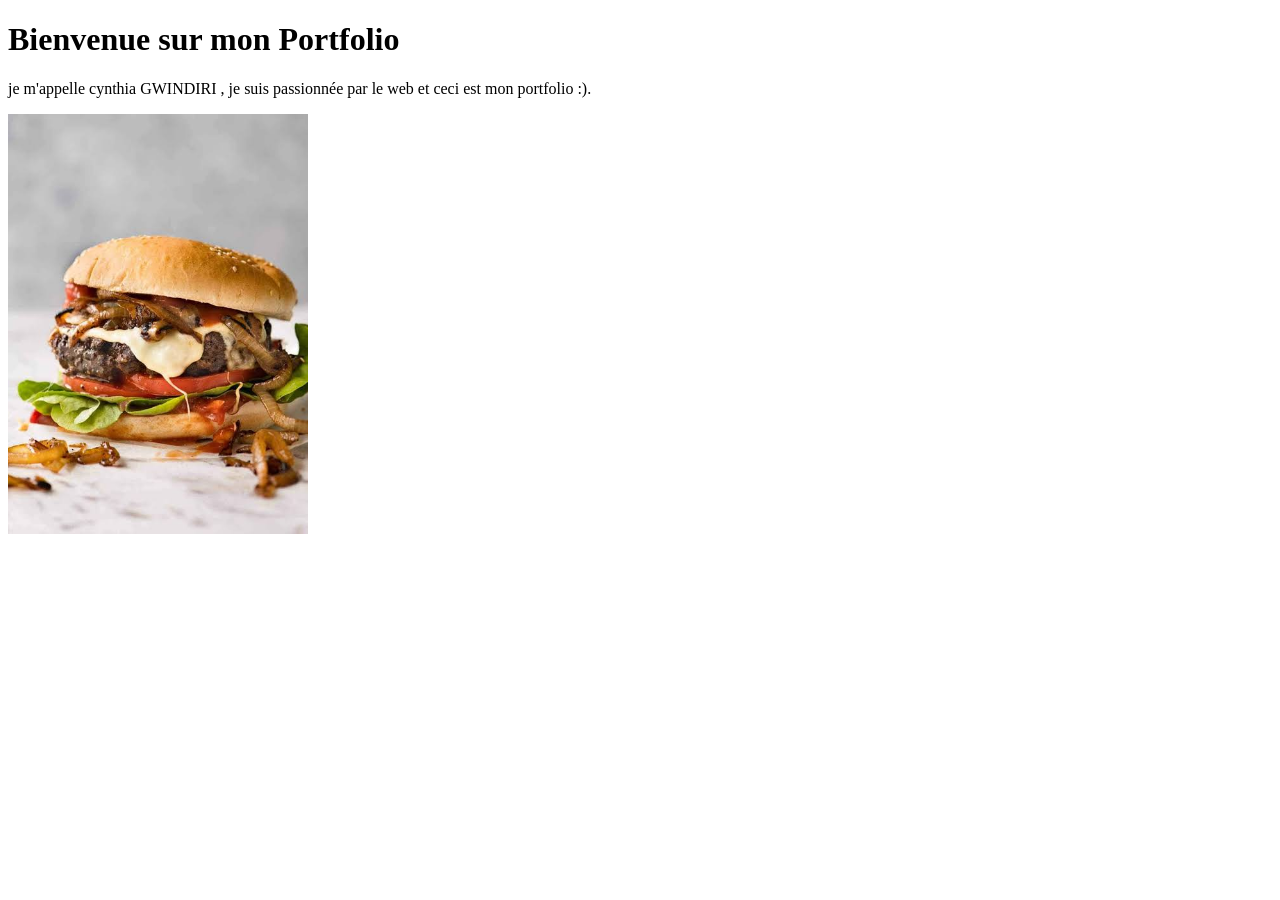
==== index.html @ b5f4872e "initialisation du projet" ====
<!DOCTYPE html>
<html lang="fr">
<head>
    <meta charset="UTF-8">
    <meta name="viewport" content="width=device-width, initial-scale=1.0">
    <title>Mon Portfolio</title>
</head>
<body>
    <h1>Bienvenue sur mon Portfolio</h1>
    <p>je m'appelle cynthia GWINDIRI , je suis passionnée par le web et ceci est mon portfolio :). 

    </p>
    <img src="Image/IMG_8891.JPG" alt="cynthia" width="300">
</body>
</html>
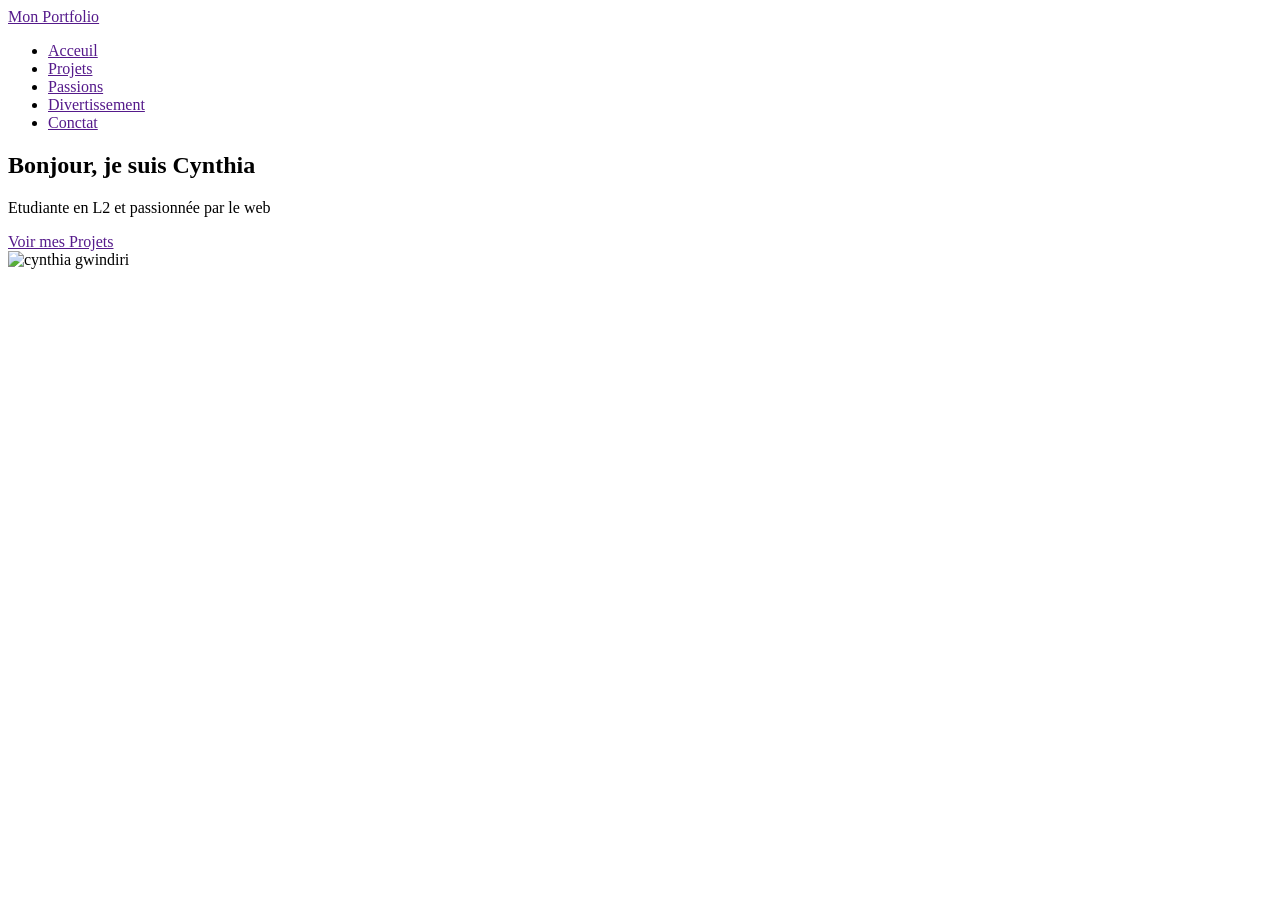
==== commit 487e720b: "Création du header et de la section hero" ====
--- a/index.html
+++ b/index.html
@@ -1,15 +1,39 @@
 <!DOCTYPE html>
-<html lang="fr">
+<html lang="en">
 <head>
     <meta charset="UTF-8">
     <meta name="viewport" content="width=device-width, initial-scale=1.0">
     <title>Mon Portfolio</title>
 </head>
 <body>
-    <h1>Bienvenue sur mon Portfolio</h1>
-    <p>je m'appelle cynthia GWINDIRI , je suis passionnée par le web et ceci est mon portfolio :). 
-
-    </p>
-    <img src="Image/IMG_8891.JPG" alt="cynthia" width="300">
+    <header>
+        <div>
+            <a href="">Mon Portfolio</a>
+        </div>
+        <nav>
+            <ul>
+                <li><a href="">Acceuil</a></li>
+                <li><a href="">Projets</a></li>
+                <li><a href="">Passions</a></li>
+                <li><a href="">Divertissement</a></li>
+                <li><a href="">Conctat</a></li>
+            </ul>
+        </nav>
+    </header>
+    <main>
+        <section>
+            <div>
+                <h1>Bonjour, je suis Cynthia</h1>
+                <p>Etudiante en L2 et passionnée par le web</p>
+                <a href="">Voir mes Projets</a>
+            </div>
+            <div>
+                <img src="IMG_8893.JPG" alt="cynthia gwindiri" width="300">
+            </div>
+        </section>
+        <section></section>
+        <section></section>
+    </main>
+    <footer></footer>
 </body>
 </html>
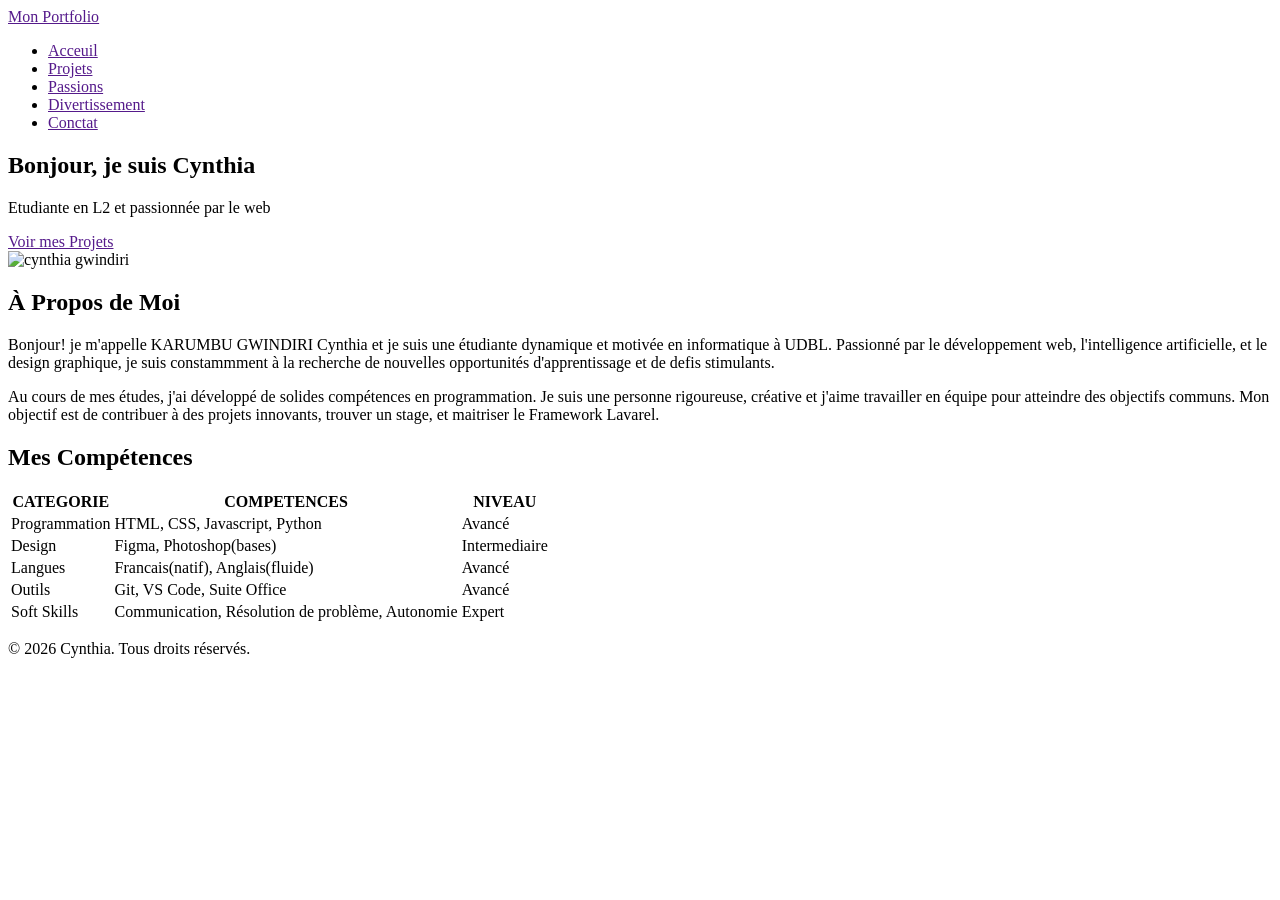
==== commit 7f87e4fc: "Creation du main et du footer" ====
--- a/index.html
+++ b/index.html
@@ -31,9 +31,52 @@
                 <img src="IMG_8893.JPG" alt="cynthia gwindiri" width="300">
             </div>
         </section>
-        <section></section>
-        <section></section>
+        <section>
+            <h2>À Propos de Moi</h2>
+            <p>Bonjour! je m'appelle KARUMBU GWINDIRI Cynthia et je suis une étudiante dynamique et motivée en informatique à UDBL. Passionné par le développement web, l'intelligence artificielle, et le design graphique, je suis  constammment à la recherche de nouvelles opportunités d'apprentissage et de defis stimulants.</p>
+            <P>Au cours de mes études, j'ai développé de solides compétences en programmation. Je suis une personne rigoureuse, créative et j'aime travailler en équipe pour atteindre des objectifs communs. Mon objectif est de contribuer à des projets innovants, trouver un stage, et maitriser le Framework Lavarel.</P>
+        </section>
+        <section>
+            <h2>Mes Compétences</h2>
+            <table>
+                <tr>
+                    <th>CATEGORIE</th>
+                    <th>COMPETENCES</th>
+                    <th>NIVEAU</th>
+                </tr>
+                <tr>
+                    <td>Programmation</td>
+                    <td>HTML, CSS, Javascript, Python</td>
+                    <td>Avancé</td>
+                </tr>
+                <tr>
+                    <td>Design</td>
+                    <td>Figma, Photoshop(bases)</td>
+                    <td>Intermediaire</td>
+                </tr>
+                <tr>
+                    <td>Langues</td>
+                    <td>Francais(natif), Anglais(fluide)</td>
+                    <td>Avancé</td>
+                </tr>
+                <tr>
+                    <td>Outils</td>
+                    <td>Git, VS Code, Suite Office</td>
+                    <td>Avancé</td>
+                </tr>
+                <tr>
+                    <td>Soft Skills</td>
+                    <td>Communication, Résolution de problème, Autonomie</td>
+                    <td>Expert</td>
+                </tr>
+            </table>
+        </section>
     </main>
-    <footer></footer>
+
+    <footer>
+        <div>
+            <p>© 2026 Cynthia. Tous droits réservés.</p>
+        </div>
+    </footer>
 </body>
 </html>
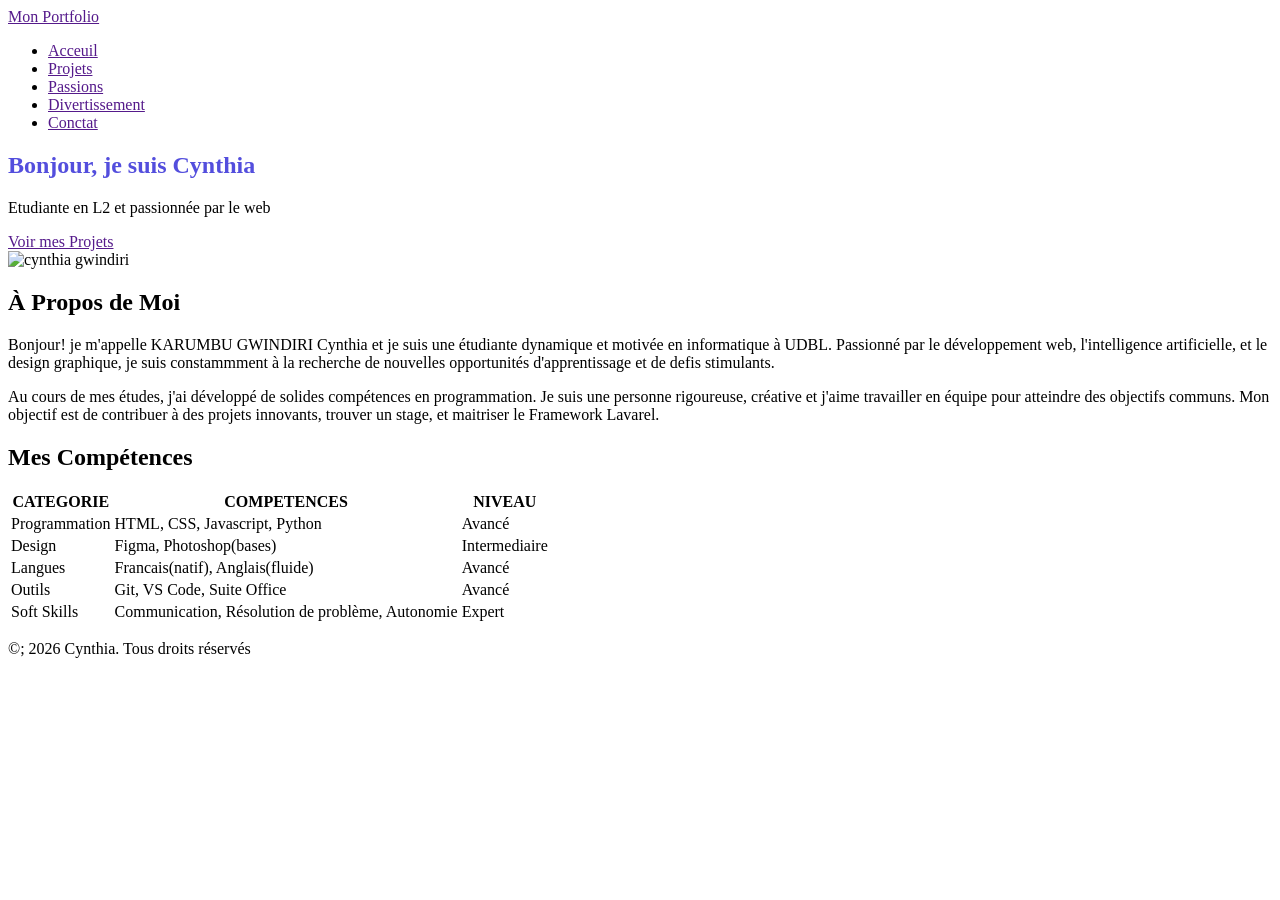
==== commit ebdac60a: "finir la maquette et initialiser le fichier de style css" ====
--- a/index.html
+++ b/index.html
@@ -4,6 +4,8 @@
     <meta charset="UTF-8">
     <meta name="viewport" content="width=device-width, initial-scale=1.0">
     <title>Mon Portfolio</title>
+    <link rel="stylesheet" href="css/style.css">
+    <link rel="stylesheet" href="https://cdnjs.cloudflare.com/ajax/libs/font-awesome/7.0.1/css/all.min.css">
 </head>
 <body>
     <header>
@@ -39,43 +41,50 @@
         <section>
             <h2>Mes Compétences</h2>
             <table>
-                <tr>
-                    <th>CATEGORIE</th>
-                    <th>COMPETENCES</th>
-                    <th>NIVEAU</th>
-                </tr>
-                <tr>
-                    <td>Programmation</td>
-                    <td>HTML, CSS, Javascript, Python</td>
-                    <td>Avancé</td>
-                </tr>
-                <tr>
-                    <td>Design</td>
-                    <td>Figma, Photoshop(bases)</td>
-                    <td>Intermediaire</td>
-                </tr>
-                <tr>
-                    <td>Langues</td>
-                    <td>Francais(natif), Anglais(fluide)</td>
-                    <td>Avancé</td>
-                </tr>
-                <tr>
-                    <td>Outils</td>
-                    <td>Git, VS Code, Suite Office</td>
-                    <td>Avancé</td>
-                </tr>
-                <tr>
-                    <td>Soft Skills</td>
-                    <td>Communication, Résolution de problème, Autonomie</td>
-                    <td>Expert</td>
-                </tr>
+                <thead>
+                    <tr>
+                        <th>CATEGORIE</th>
+                        <th>COMPETENCES</th>
+                        <th>NIVEAU</th> 
+                    </tr>
+                </thead>
+                <tbody>
+                    <tr>
+                        <td>Programmation</td>
+                        <td>HTML, CSS, Javascript, Python</td>
+                        <td>Avancé</td>
+                    </tr>
+                    <tr>
+                        <td>Design</td>
+                        <td>Figma, Photoshop(bases)</td>
+                        <td>Intermediaire</td>
+                    </tr>
+                    <tr>
+                        <td>Langues</td>
+                        <td>Francais(natif), Anglais(fluide)</td>
+                        <td>Avancé</td>
+                    </tr>
+                    <tr>
+                        <td>Outils</td>
+                        <td>Git, VS Code, Suite Office</td>
+                        <td>Avancé</td>
+                    </tr>
+                    <tr>
+                        <td>Soft Skills</td>
+                        <td>Communication, Résolution de problème, Autonomie</td>
+                        <td>Expert</td>
+                    </tr>
+                </tbody>
             </table>
         </section>
     </main>
 
     <footer>
+        <p> ©; 2026 Cynthia. Tous droits réservés</p>
         <div>
-            <p>© 2026 Cynthia. Tous droits réservés.</p>
+            <a href=""><i class="fa-brands fa-github"></i></a>
+            <a href=""><i class="fa-brands fa-linkedin"></i></a>
+            <a href=""><i class="fa-brands fa-x-twitter"></i></a>
         </div>
     </footer>
 </body>
--- a/css/style.css
+++ b/css/style.css
@@ -0,0 +1,12 @@
+:root {
+    --violet-doux: #6C63FF;
+    --violet-foncee: #534EDD;
+    --orange-vif: #FFA726;
+    --gris-tres-fonce: #333;
+    --gris-fonce : #F8F8F8;
+    --gris-claie: #EEE;
+}
+
+h1 {
+    color: var(--violet-foncee);
+}
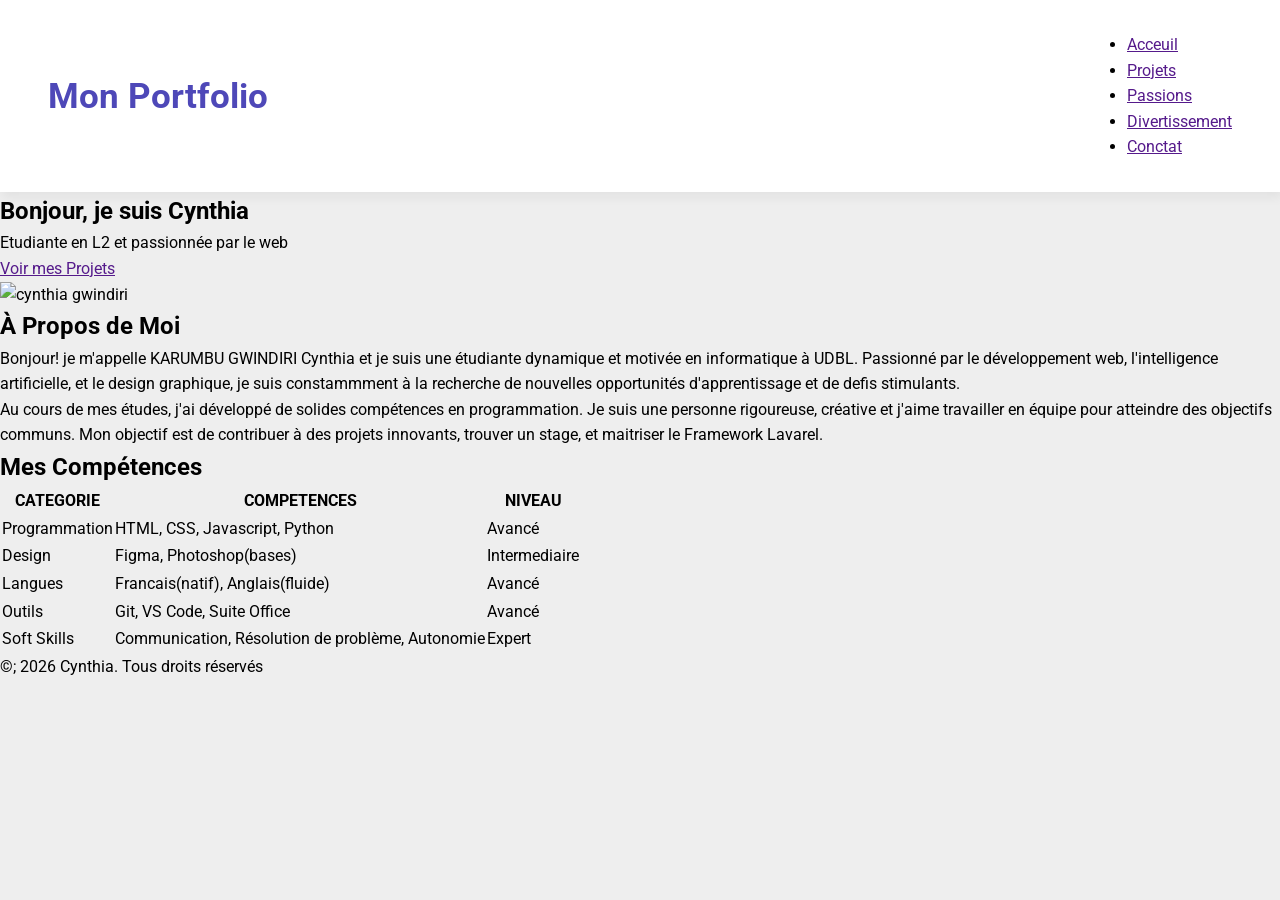
==== commit 15af47f7: "stylisation du header" ====
--- a/index.html
+++ b/index.html
@@ -5,7 +5,10 @@
     <meta name="viewport" content="width=device-width, initial-scale=1.0">
     <title>Mon Portfolio</title>
     <link rel="stylesheet" href="css/style.css">
-    <link rel="stylesheet" href="https://cdnjs.cloudflare.com/ajax/libs/font-awesome/7.0.1/css/all.min.css">
+    <link rel="stylesheet" href="https://cdnjs.cloudflare.com/ajax/libs/font-awesome/7.0.1/css/all.min.css ">
+    <link rel="preconnect" href="https://fonts.googleapis.com">
+<link rel="preconnect" href="https://fonts.gstatic.com" crossorigin>
+<link href="https://fonts.googleapis.com/css2?family=Anton&family=Roboto:ital,wght@0,100..900;1,100..900&display=swap" rel="stylesheet">
 </head>
 <body>
     <header>
--- a/css/style.css
+++ b/css/style.css
@@ -1,12 +1,39 @@
 :root {
-    --violet-doux: #6C63FF;
+    --violet-doux: #4e48b8 ;
     --violet-foncee: #534EDD;
     --orange-vif: #FFA726;
     --gris-tres-fonce: #333;
     --gris-fonce : #F8F8F8;
-    --gris-claie: #EEE;
+    --gris-claire: #EEE;
 }
 
-h1 {
-    color: var(--violet-foncee);
+* {
+    margin: 0;
+    padding: 0;
+    box-sizing: border-box;
+}
+
+body {
+    background-color: var(--gris-claire);
+    font-family: Roboto, sans-serif;
+    line-height: 1.6;
+}
+
+header {
+    background-color: white;
+    box-shadow: 2px 6px  10px  rgba(0, 0, 0, 0.05);
+    position: sticky;
+    top: 0;
+    z-index: 100;
+    display: flex;
+    justify-content: space-between;
+    align-items: center;
+    padding: 2rem 3rem;
+}
+
+header div a {
+    text-decoration: none;
+    font-size: 2.2rem;
+    font-weight: bold;
+    color: var(--violet-doux);
 }
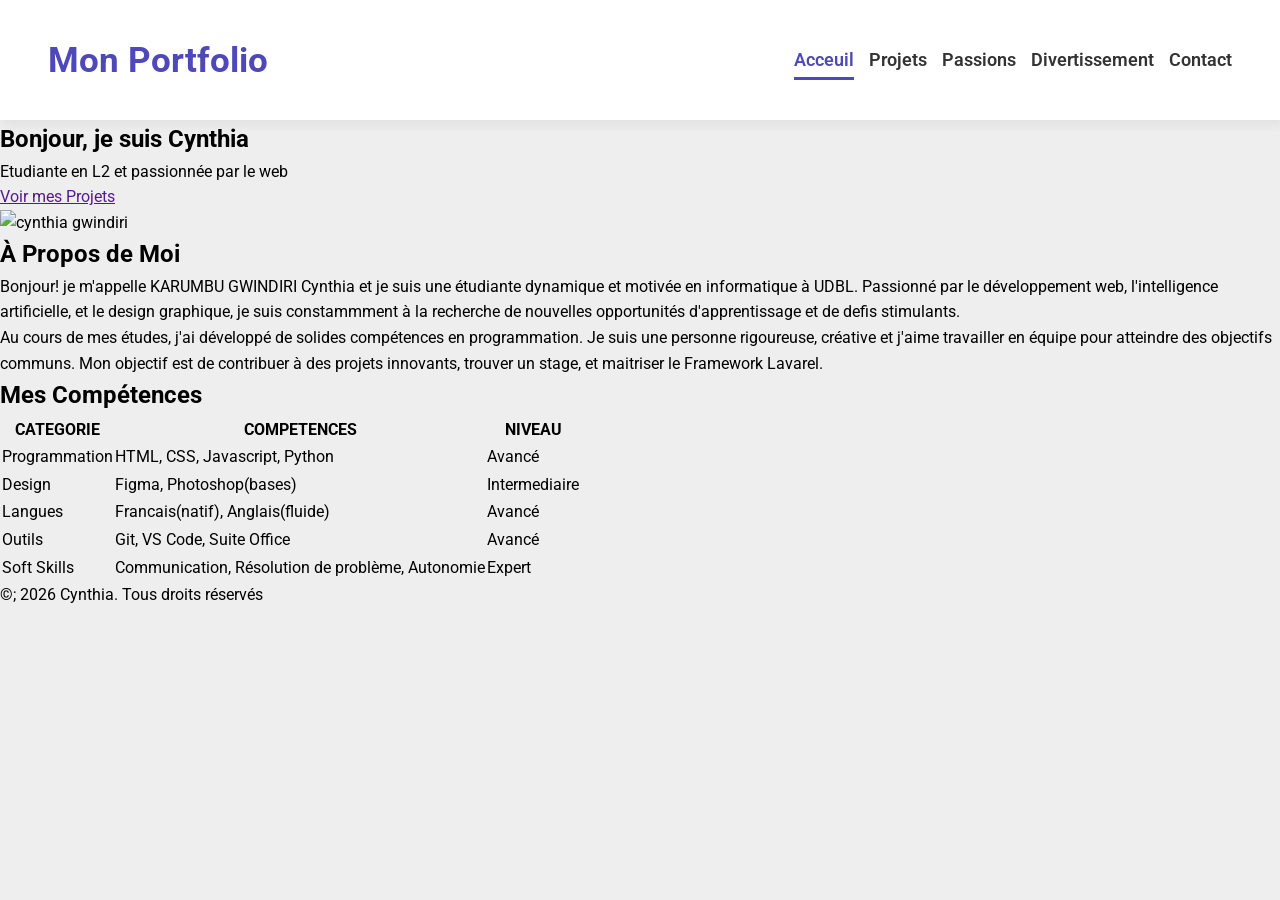
==== commit db8cc3ac: "stylisation du menu et création des autres pages" ====
--- a/index.html
+++ b/index.html
@@ -17,11 +17,11 @@
         </div>
         <nav>
             <ul>
-                <li><a href="">Acceuil</a></li>
-                <li><a href="">Projets</a></li>
-                <li><a href="">Passions</a></li>
-                <li><a href="">Divertissement</a></li>
-                <li><a href="">Conctat</a></li>
+                <li><a href="index.html" class="active">Acceuil</a></li>
+                <li><a href="projets.html">Projets</a></li>
+                <li><a href="passions.html">Passions</a></li>
+                <li><a href="divertissement.html">Divertissement</a></li>
+                <li><a href="contact.html">Contact</a></li>
             </ul>
         </nav>
     </header>
--- a/css/style.css
+++ b/css/style.css
@@ -36,4 +36,49 @@
     font-size: 2.2rem;
     font-weight: bold;
     color: var(--violet-doux);
+}
+
+ul li {
+    list-style:none;
+    margin-left: 15px;
+}
+
+ul {
+    display: flex;
+}
+
+ul li a {
+    text-decoration: none;
+    color: var(--gris-tres-fonce);
+    font-weight: 600;
+    font-size:1.1rem;
+    position: relative;
+    padding: 10px 0;
+}
+
+ul li a:hover {
+    color:var(--violet-doux);
+}
+
+ul li a::after {
+    content:'';
+    position: absolute;
+    left: 0;
+    bottom:0;
+    height: 3px;
+    width: 0%;
+    background-color:var(--violet-doux);
+    transition:width 0.3s ease;
+}
+
+ul li a:hover::after {
+    width: 100%;
+}
+
+a.active {
+    color: var(--violet-doux);
+}
+
+a.active::after {
+    width: 100%;
 }
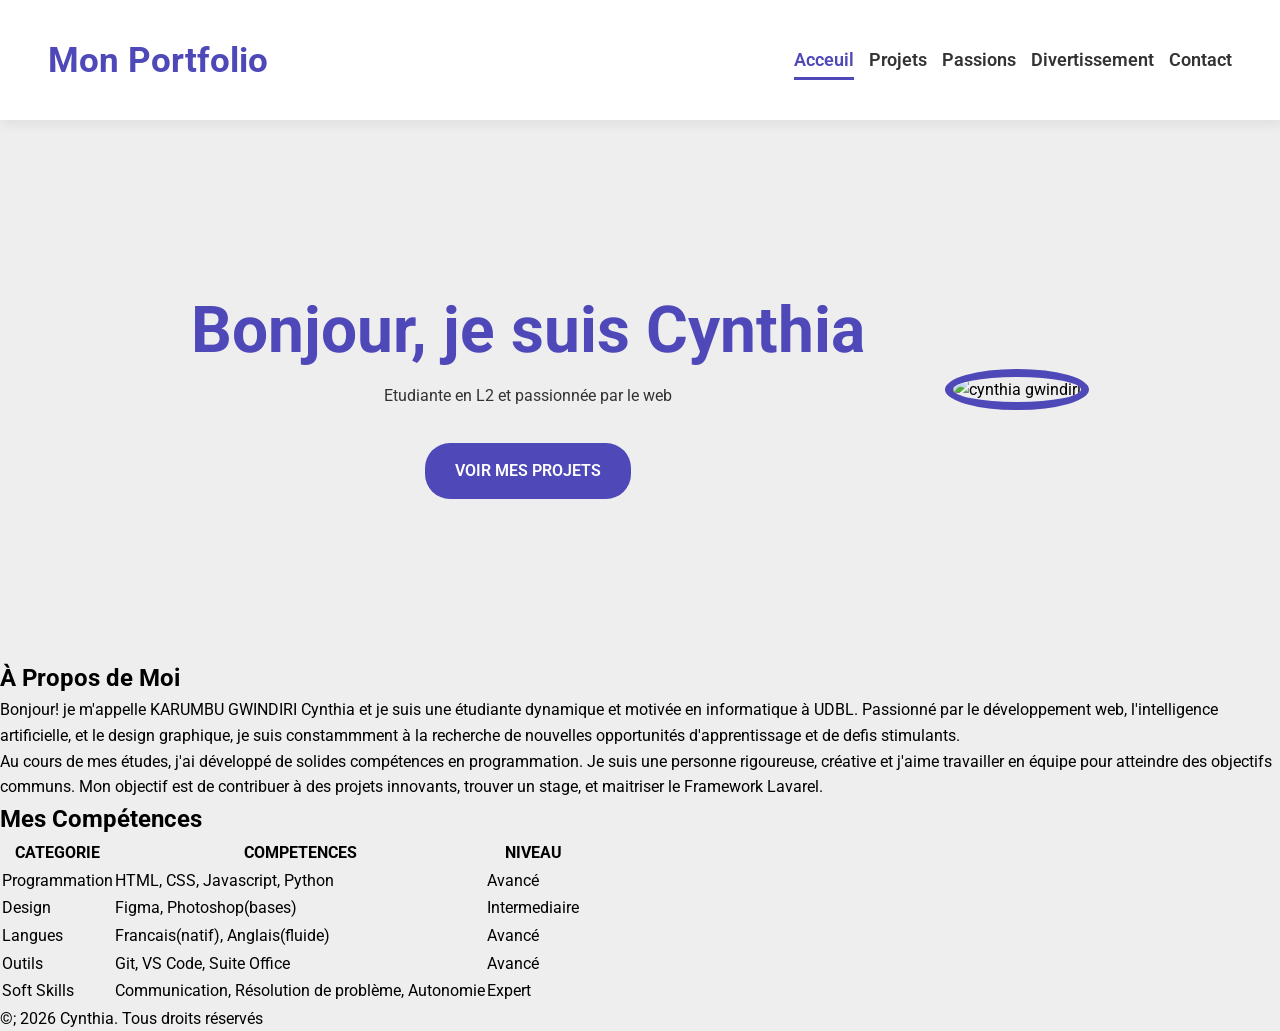
==== commit 4feed65f: "stylisation de la section hero" ====
--- a/index.html
+++ b/index.html
@@ -26,7 +26,7 @@
         </nav>
     </header>
     <main>
-        <section>
+        <section class="hero">
             <div>
                 <h1>Bonjour, je suis Cynthia</h1>
                 <p>Etudiante en L2 et passionnée par le web</p>
--- a/css/style.css
+++ b/css/style.css
@@ -81,4 +81,51 @@
 
 a.active::after {
     width: 100%;
+}
+
+.hero{
+    display: flex;
+    justify-content: center;
+    align-items: center;
+    text-align: center;
+    gap: 5rem;
+    margin: 10rem 2rem;
+}
+
+.hero img {
+    width: 300px;
+    height: 300px;
+    object-fit: cover;
+    border-radius: 50%;
+    border: 8px solid var(--violet-doux);
+}
+.hero h1 {
+    color: var(--violet-doux);
+    font-size: 4rem;
+    font-weight: 700;
+    margin-bottom: 1.2;
+}
+
+.hero p {
+    color: var(--gris-tres-fonce);
+    font-size: 1.3;
+    margin-bottom: 1.2rem;
+}
+
+.hero a {
+    text-decoration: none;
+    display: inline-block;
+    background-color: var(--violet-doux);
+    color: white;
+    padding: 15px 30px;
+    border-radius: 25px;
+    text-transform: uppercase;
+    letter-spacing: 1.1;
+    font-weight: 600;
+    margin-top: 1rem;
+}
+
+.hero a:hover {
+    background-color: var(--violet-doux);
+    transform: translateY(-3px);
 }
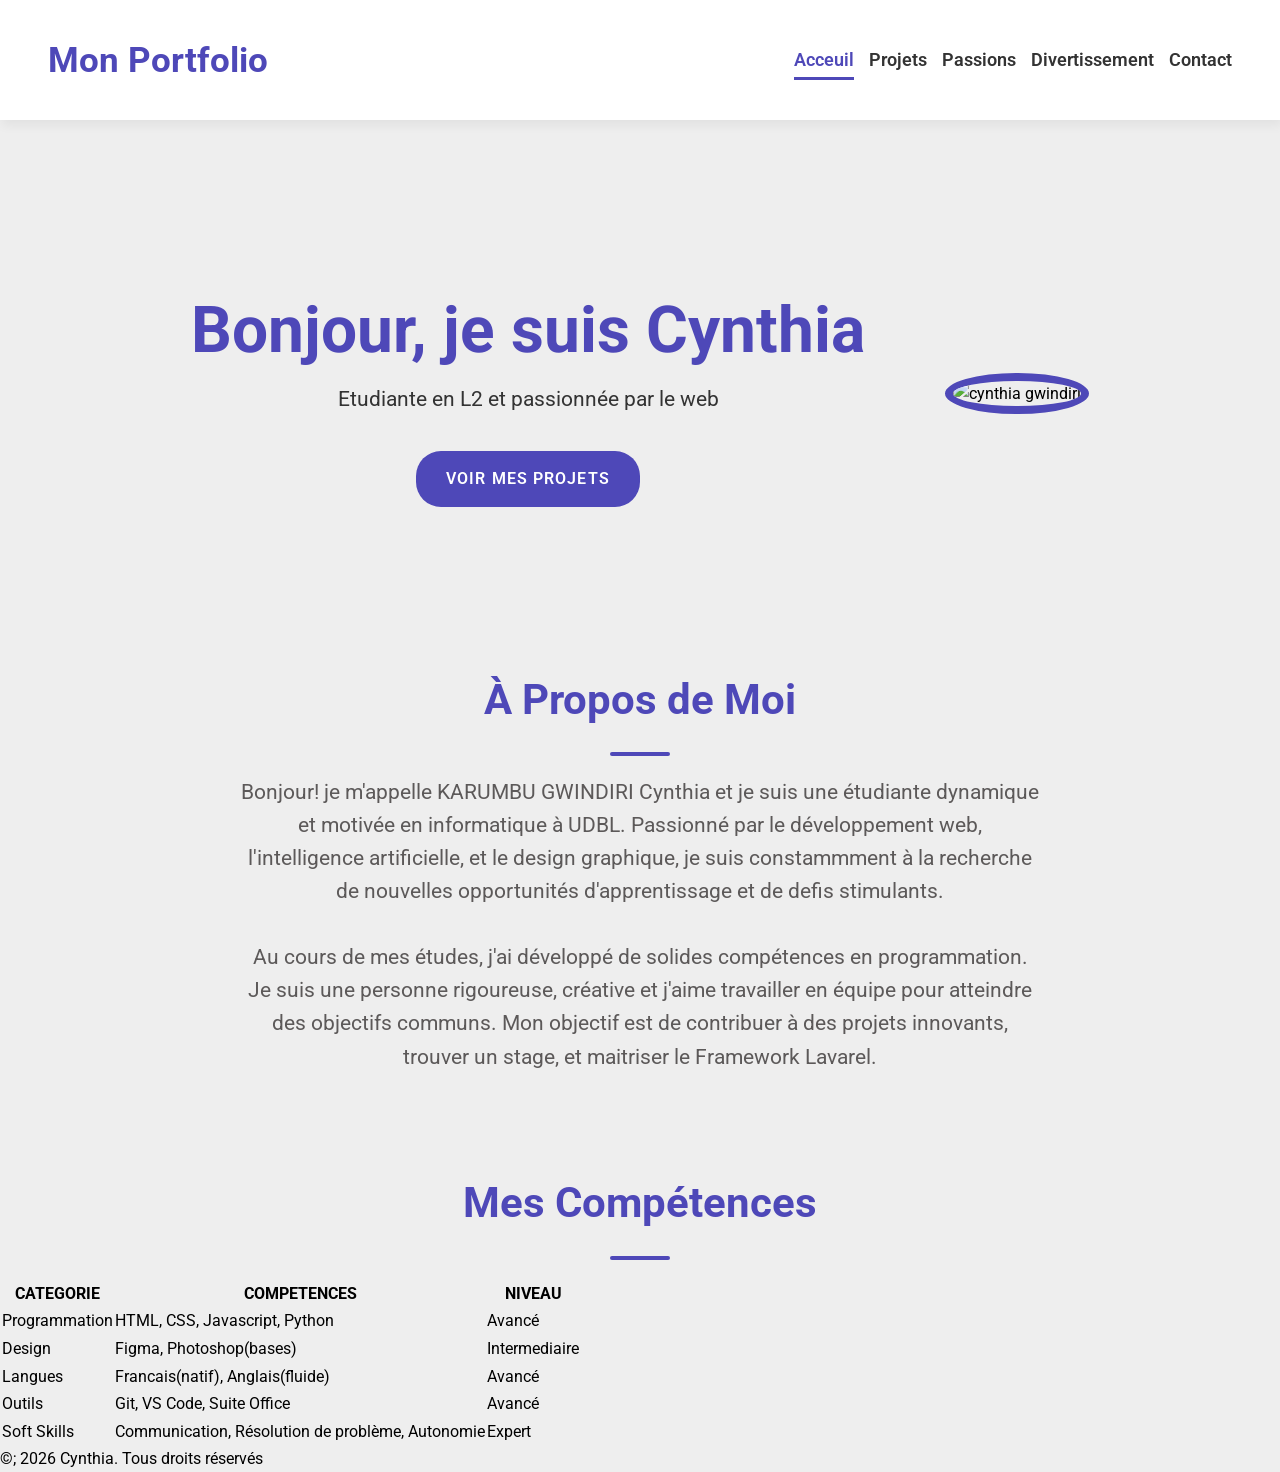
==== commit 1a624e97: "Stylisation de la section apropos" ====
--- a/index.html
+++ b/index.html
@@ -36,12 +36,12 @@
                 <img src="IMG_8893.JPG" alt="cynthia gwindiri" width="300">
             </div>
         </section>
-        <section>
+        <section class="apropos">
             <h2>À Propos de Moi</h2>
             <p>Bonjour! je m'appelle KARUMBU GWINDIRI Cynthia et je suis une étudiante dynamique et motivée en informatique à UDBL. Passionné par le développement web, l'intelligence artificielle, et le design graphique, je suis  constammment à la recherche de nouvelles opportunités d'apprentissage et de defis stimulants.</p>
             <P>Au cours de mes études, j'ai développé de solides compétences en programmation. Je suis une personne rigoureuse, créative et j'aime travailler en équipe pour atteindre des objectifs communs. Mon objectif est de contribuer à des projets innovants, trouver un stage, et maitriser le Framework Lavarel.</P>
         </section>
-        <section>
+        <section class="competences">
             <h2>Mes Compétences</h2>
             <table>
                 <thead>
--- a/css/style.css
+++ b/css/style.css
@@ -3,7 +3,7 @@
     --violet-foncee: #534EDD;
     --orange-vif: #FFA726;
     --gris-tres-fonce: #333;
-    --gris-fonce : #F8F8F8;
+    --gris-fonce : #5c5959;
     --gris-claire: #EEE;
 }
 
@@ -108,7 +108,7 @@
 
 .hero p {
     color: var(--gris-tres-fonce);
-    font-size: 1.3;
+    font-size: 1.3rem;
     margin-bottom: 1.2rem;
 }
 
@@ -120,7 +120,7 @@
     padding: 15px 30px;
     border-radius: 25px;
     text-transform: uppercase;
-    letter-spacing: 1.1;
+    letter-spacing: 1.1px;
     font-weight: 600;
     margin-top: 1rem;
 }
@@ -128,4 +128,35 @@
 .hero a:hover {
     background-color: var(--violet-doux);
     transform: translateY(-3px);
-}+}
+
+.apropos {
+    width: 800px;
+    margin: 6rem auto;
+    text-align: center;
+}
+
+section h2 {
+    color: var(--violet-doux);
+    font-size: 2.6rem;
+    font-weight: 700;
+    position: relative;
+    text-align: center;
+}
+
+section h2::after {
+    content: '';
+    display: block;
+    width: 60px;
+    height: 4px;
+    background-color: var(--violet-doux);
+    margin: 1.2rem auto;
+    border-radius: 2px;
+}
+
+.apropos p {
+    margin-bottom: 2rem;
+    color: var(--gris-fonce);
+    font-size: 1.3rem;
+}
+
